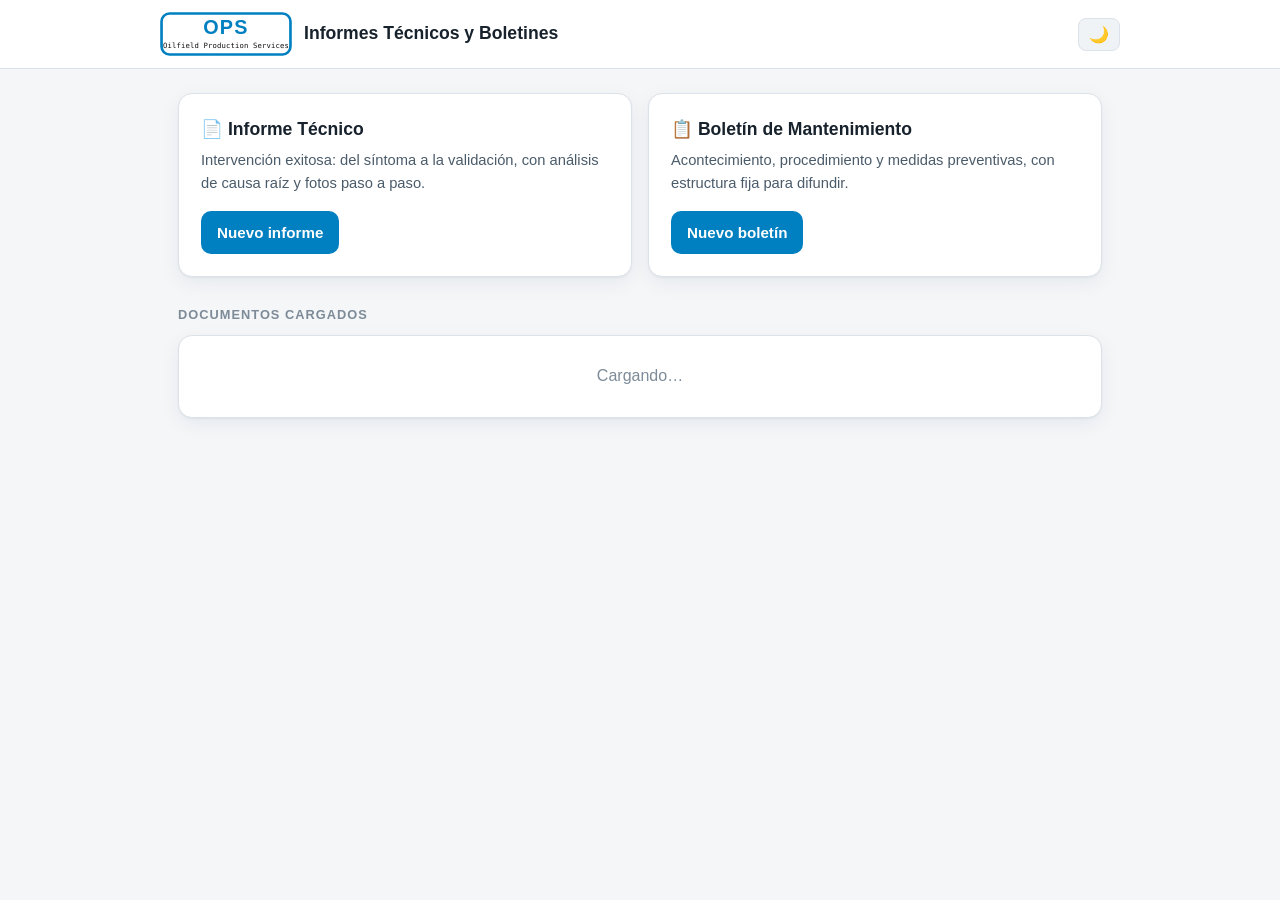
==== index.html @ 0686e3c4 "PDF con formato de empresa: pagina dedicada imprimir.html + paged.js - imprimir.html: pagina el docu" ====
<!doctype html>
<html lang="es">
<head>
  <meta charset="utf-8">
  <meta name="viewport" content="width=device-width, initial-scale=1">
  <title>Informes Técnicos y Boletines · OPS</title>
  <link rel="preconnect" href="https://script.google.com">
  <link rel="preconnect" href="https://script.googleusercontent.com">
  <link rel="preconnect" href="https://lh3.googleusercontent.com">
  <link rel="stylesheet" href="css/estilos.css?v=20260915b">
</head>
<body>
  <header class="top">
    <div class="wrap brand">
      <img class="logo-ops" src="img/logo-ops.svg?v=20260915b" alt="OPS — Oilfield Production Services">
      <h1>Informes Técnicos y Boletines</h1>
      <span class="sep"></span>
    </div>
  </header>

  <main class="wrap">
    <div class="accesos">
      <div class="acceso">
        <h2>📄 Informe Técnico</h2>
        <p>Intervención exitosa: del síntoma a la validación, con análisis de causa raíz y fotos paso a paso.</p>
        <a class="btn" href="informe.html">Nuevo informe</a>
      </div>
      <div class="acceso">
        <h2>📋 Boletín de Mantenimiento</h2>
        <p>Acontecimiento, procedimiento y medidas preventivas, con estructura fija para difundir.</p>
        <a class="btn" href="boletin.html">Nuevo boletín</a>
      </div>
    </div>

    <div id="aviso-demo" class="aviso" hidden>
      <strong>Modo demo:</strong> todavía no hay backend configurado. Lo que cargues se guarda sólo en este navegador
      (<code>localStorage</code>). Al desplegar el Apps Script y completar <code>js/config.js</code>, pasa a la Google Sheet + Drive.
    </div>

    <div class="sec-title">Documentos cargados</div>
    <div id="lista" class="docs">
      <div class="vacio">Cargando…</div>
    </div>
  </main>

  <script src="js/config.js?v=20260915b"></script>
  <script src="js/common.js?v=20260915b"></script>
  <script src="js/plantillas.js?v=20260915b"></script>
  <script src="js/backend.js?v=20260915b"></script>
  <script>
    if (!Backend.hayBackend()) { const a = document.getElementById("aviso-demo"); if (a) a.hidden = false; }

    (function () {
      const cont = document.getElementById("lista");
      const CACHE = "it_docs_cache";

      function pintar(docs) {
        if (!docs || !docs.length) { cont.innerHTML = '<div class="vacio">Todavía no hay documentos. Creá el primero arriba.</div>'; return; }
        cont.innerHTML = "";
        for (const d of docs) {
          const pl = plantillaDe(d.tipo) || {};
          const esBol = d.tipo === "boletin_mantenimiento";
          const titulo = (d.meta && d.meta.titulo) || pl.nombre || d.tipo;
          const row = el("div", { class: "doc-row" });
          const izq = el("a", { class: "doc-main", href: "ver.html?id=" + encodeURIComponent(d.id) });
          izq.append(
            el("span", { class: "badge" + (esBol ? " bol" : "") }, esBol ? "BOLETÍN" : "INFORME"),
            el("div", { class: "doc-tit" },
              el("div", { class: "titulo" }, titulo),
              el("div", { class: "id" }, d.id + (d.meta && d.meta.dominio ? " · " + d.meta.dominio : ""))
            )
          );
          const der = el("div", { class: "doc-side" },
            el("div", { class: "fecha" }, formatearFecha(d.creado)),
            el("span", { class: "estado" + (d.estado === "finalizado" ? " final" : "") }, d.estado || "borrador"),
            el("a", { class: "doc-pdf", href: "imprimir.html?id=" + encodeURIComponent(d.id), title: "Imprimir / PDF" }, "🖨 PDF")
          );
          row.append(izq, der);
          cont.append(row);
        }
      }

      // 1) instantáneo desde caché (no esperamos la red para ver la lista)
      const cache = cacheGet(CACHE);
      if (cache && cache.length) pintar(cache);

      // 2) refresco en 2º plano; si la red corta, conserva lo cacheado
      Backend.listarDocs().then(function (r) {
        if (r && r.ok && Array.isArray(r.docs)) { cacheSet(CACHE, r.docs); pintar(r.docs); }
        else if (!(cache && cache.length)) {
          cont.innerHTML = '<div class="vacio">No se pudo cargar la lista (la red cortó). <a href="index.html">Reintentar</a></div>';
        }
      });
    })();
  </script>
</body>
</html>
---- css/estilos.css ----
/* estilos.css — base del sistema (tokens + tema claro/oscuro). OPS azul #0080C0. */

:root {
  --azul: #0080C0; --azul-osc: #005f90; --azul-suave: #e4f1f8;
  --bg: #f4f6f8; --surface: #ffffff; --surface-2: #f0f3f6;
  --ink: #17222c; --ink-soft: #4a5b6a; --ink-faint: #7d8b98;
  --line: #dbe2e9; --line-strong: #c3ccd6;
  --ok: #2f9e44; --warn: #e8590c; --crit: #c92a2a;
  --radio: 10px; --sombra: 0 1px 2px rgba(20,40,60,.05), 0 6px 20px rgba(20,40,60,.06);
}
html.oscuro {
  --azul: #37a5da; --azul-osc: #52b4e6; --azul-suave: #16303e;
  --bg: #10161c; --surface: #19222b; --surface-2: #1f2a34;
  --ink: #e7edf2; --ink-soft: #aab8c4; --ink-faint: #7a8894;
  --line: #2a3742; --line-strong: #3a4a57;
  --sombra: 0 1px 2px rgba(0,0,0,.3), 0 8px 24px rgba(0,0,0,.35);
  color-scheme: dark;
}

* { box-sizing: border-box; }
body {
  margin: 0; background: var(--bg); color: var(--ink);
  font: 16px/1.55 -apple-system, BlinkMacSystemFont, "Segoe UI", Roboto, sans-serif;
  -webkit-font-smoothing: antialiased;
}
.wrap { max-width: 960px; margin: 0 auto; padding: 0 18px; }
a { color: var(--azul); }

/* ---- header / marca ---- */
header.top { background: var(--surface); border-bottom: 1px solid var(--line); position: sticky; top: 0; z-index: 10; }
.brand { display: flex; align-items: center; gap: 12px; padding: 12px 0; }
.brand .logo { width: 34px; height: 34px; border-radius: 8px; background: var(--azul); display: grid; place-items: center; color: #fff; font-weight: 700; }
.brand .logo-ops { height: 44px; width: auto; display: block; }
.brand a.home { display: flex; align-items: center; gap: 12px; text-decoration: none; color: inherit; }
.brand h1 { font-size: 1.1rem; margin: 0; font-weight: 700; }
.brand .sep { flex: 1; }
.tema-toggle { background: var(--surface-2); border: 1px solid var(--line); border-radius: 8px; padding: 6px 10px; cursor: pointer; font-size: 1rem; color: var(--ink); }

/* ---- botones ---- */
.btn { display: inline-flex; align-items: center; gap: 8px; background: var(--azul); color: #fff; border: 0;
  border-radius: var(--radio); padding: 10px 16px; font-size: .95rem; font-weight: 600; cursor: pointer; text-decoration: none; }
.btn:hover { background: var(--azul-osc); }
.btn.ghost { background: var(--surface); color: var(--ink); border: 1px solid var(--line-strong); }

/* ---- tarjetas de acceso ---- */
.accesos { display: grid; grid-template-columns: repeat(auto-fit, minmax(260px, 1fr)); gap: 16px; margin: 24px 0; }
.acceso { background: var(--surface); border: 1px solid var(--line); border-radius: 14px; padding: 22px; box-shadow: var(--sombra); }
.acceso h2 { margin: 0 0 6px; font-size: 1.1rem; }
.acceso p { margin: 0 0 16px; color: var(--ink-soft); font-size: .92rem; }

/* ---- lista de documentos ---- */
.docs { background: var(--surface); border: 1px solid var(--line); border-radius: 14px; overflow: hidden; box-shadow: var(--sombra); }
.doc-row { display: flex; gap: 12px; align-items: center; padding: 10px 16px; border-top: 1px solid var(--line); }
.doc-row:first-child { border-top: 0; }
.doc-main { flex: 1 1 auto; display: flex; align-items: center; gap: 12px; text-decoration: none; color: inherit; min-width: 0; }
.doc-main:hover .titulo { color: var(--azul); }
.doc-tit { min-width: 0; }
.doc-side { display: flex; align-items: center; gap: 12px; flex: none; }
.doc-pdf { text-decoration: none; font-size: .8rem; font-weight: 600; color: var(--azul); border: 1px solid var(--line-strong); border-radius: 7px; padding: 5px 9px; white-space: nowrap; }
.doc-pdf:hover { background: var(--azul-suave); border-color: var(--azul); }
.badge { font-size: .7rem; font-weight: 700; padding: 3px 8px; border-radius: 999px; background: var(--azul-suave); color: var(--azul); white-space: nowrap; }
.badge.bol { background: #f6ecd9; color: var(--warn); }
html.oscuro .badge.bol { background: #33280f; }
.doc-row .id { font-family: ui-monospace, monospace; font-size: .8rem; color: var(--ink-faint); }
.doc-row .titulo { font-weight: 600; }
.doc-row .fecha { color: var(--ink-faint); font-size: .82rem; }
.estado { font-size: .72rem; padding: 2px 8px; border-radius: 999px; border: 1px solid var(--line-strong); color: var(--ink-soft); }
.estado.final { border-color: var(--ok); color: var(--ok); }

.aviso { background: var(--azul-suave); border: 1px solid var(--azul); color: var(--ink); border-radius: 12px; padding: 14px 16px; margin: 20px 0; font-size: .9rem; }
.vacio { padding: 28px; text-align: center; color: var(--ink-faint); }
.sec-title { font-size: .8rem; text-transform: uppercase; letter-spacing: .08em; color: var(--ink-faint); font-weight: 700; margin: 28px 0 10px; }

/* ====================== EDITOR ====================== */
.editor-head { display: flex; align-items: baseline; gap: 12px; flex-wrap: wrap; margin: 20px 0 6px; }
.editor-head h2 { margin: 0; font-size: 1.3rem; }
.editor-head .id { font-family: ui-monospace, monospace; font-size: .8rem; color: var(--ink-faint); }
.editor-head .estado { }
.editor-sub { color: var(--ink-soft); font-size: .9rem; margin: 0 0 18px; }

.seccion { background: var(--surface); border: 1px solid var(--line); border-radius: 14px; padding: 18px 18px 20px; margin: 0 0 16px; box-shadow: var(--sombra); }
.seccion > h3 { margin: 0 0 14px; font-size: 1.05rem; display: flex; align-items: center; gap: 10px; }
.seccion > h3 .num { width: 26px; height: 26px; flex: none; display: grid; place-items: center; border-radius: 7px; background: var(--azul-suave); color: var(--azul); font: 700 .82rem ui-monospace, monospace; }
.seccion > h3 .oblig { font-size: .62rem; font-weight: 700; color: var(--crit); border: 1px solid var(--crit); border-radius: 999px; padding: 1px 7px; letter-spacing: .04em; }

.campos-grid { display: grid; grid-template-columns: repeat(auto-fit, minmax(220px, 1fr)); gap: 12px 16px; }
.campo { display: flex; flex-direction: column; gap: 5px; }
.campo > label { font-size: .82rem; font-weight: 600; color: var(--ink-soft); }
.campo > label .req { color: var(--crit); }
.campo input, .campo select, .campo textarea {
  width: 100%; padding: 9px 10px; border: 1px solid var(--line-strong); border-radius: 8px;
  background: var(--surface); color: var(--ink); font: inherit;
}
.campo input:focus, .campo select:focus, .campo textarea:focus { outline: 2px solid var(--azul); outline-offset: 1px; border-color: var(--azul); }
.campo.invalido input, .campo.invalido select, .campo.invalido textarea { border-color: var(--crit); }

.campos-extra { display: grid; grid-template-columns: repeat(auto-fit, minmax(220px, 1fr)); gap: 10px 16px; margin: 0 0 14px; padding: 12px; background: var(--surface-2); border-radius: 10px; }

/* rango de fechas (Desde–Hasta) */
.rango-fecha { display: flex; gap: 10px; }
.rango-celda { flex: 1; min-width: 0; display: flex; flex-direction: column; gap: 3px; }
.rango-celda .rango-lbl { font-size: .72rem; color: var(--ink-faint); }

/* ---- editor de bloques (texto + imagen intercalados) ---- */
.bloques { display: flex; flex-direction: column; }
.bloque { position: relative; border: 1px solid var(--line); border-radius: 10px; padding: 10px 10px 8px; margin: 2px 0; background: var(--surface); }
.bloque .ctrls { position: absolute; top: 6px; right: 6px; display: flex; gap: 4px; }
.bloque .ctrls button { width: 26px; height: 26px; border: 1px solid var(--line); background: var(--surface-2); border-radius: 6px; cursor: pointer; color: var(--ink-soft); font-size: .8rem; line-height: 1; }
.bloque .ctrls button:hover { color: var(--ink); border-color: var(--line-strong); }
.bloque textarea { width: 100%; border: 0; background: transparent; color: var(--ink); font: inherit; resize: none; min-height: 46px; padding: 4px 70px 4px 4px; overflow: hidden; }
.bloque textarea:focus { outline: none; }
.bloque.img { display: flex; flex-direction: column; gap: 8px; align-items: flex-start; }
.bloque.img img { border-radius: 8px; border: 1px solid var(--line); max-height: 340px; object-fit: contain; background: var(--surface-2); }
.bloque.img.full img { width: 100%; } .bloque.img.media img { max-width: 60%; } .bloque.img.chica img { max-width: 34%; }
.bloque.img .cap { width: 100%; display: flex; gap: 8px; align-items: center; }
.bloque.img .cap input { flex: 1; padding: 6px 9px; border: 1px solid var(--line); border-radius: 7px; background: var(--surface); color: var(--ink); font: italic .88rem inherit; }
.bloque.img .cap select { padding: 6px; border: 1px solid var(--line); border-radius: 7px; background: var(--surface); color: var(--ink); }
.bloque.img .cap .peso { font-size: .74rem; color: var(--ink-faint); white-space: nowrap; }

.add-bar { display: flex; gap: 6px; justify-content: center; padding: 3px 0; opacity: .5; transition: opacity .15s; }
.bloques:hover .add-bar, .add-bar:hover { opacity: 1; }
.add-bar button { font-size: .78rem; padding: 4px 10px; border: 1px dashed var(--line-strong); background: transparent; color: var(--ink-soft); border-radius: 7px; cursor: pointer; }
.add-bar button:hover { color: var(--azul); border-color: var(--azul); }
.bloques-vacio .add-bar { opacity: 1; }

/* ---- editor de tabla ---- */
.tabla-editor { width: 100%; border-collapse: collapse; }
.tabla-editor th { text-align: left; font-size: .78rem; color: var(--ink-faint); padding: 4px 8px; font-weight: 600; }
.tabla-editor td { padding: 3px 4px; }
.tabla-editor td input { width: 100%; padding: 7px 8px; border: 1px solid var(--line); border-radius: 7px; background: var(--surface); color: var(--ink); font: inherit; }
.tabla-editor td.x { width: 34px; text-align: center; }
.tabla-editor td.x button { border: 0; background: transparent; color: var(--ink-faint); cursor: pointer; font-size: 1rem; }
.btn-fila { margin-top: 8px; font-size: .82rem; padding: 6px 12px; border: 1px dashed var(--line-strong); background: transparent; color: var(--azul); border-radius: 8px; cursor: pointer; }

/* ---- barra de acciones ---- */
.barra-acciones { position: sticky; bottom: 0; margin: 18px -18px 0; padding: 12px 18px; background: var(--surface); border-top: 1px solid var(--line); display: flex; gap: 10px; align-items: center; flex-wrap: wrap; z-index: 5; }
.barra-acciones .sep { flex: 1; }
.msg { padding: 8px 12px; border-radius: 8px; font-size: .88rem; }
.msg.ok { background: var(--green-soft, #e7f1e2); color: var(--ok); }
.msg.err { background: #fdeceb; color: var(--crit); }
html.oscuro .msg.ok { background: #1d2f1c; } html.oscuro .msg.err { background: #3a1f1e; }
.faltantes { margin: 8px 0 0; padding: 10px 12px; border: 1px solid var(--crit); border-radius: 8px; background: #fdeceb; color: var(--crit); font-size: .85rem; }
html.oscuro .faltantes { background: #3a1f1e; }
.faltantes ul { margin: 6px 0 0; padding-left: 20px; }
.procesando { font-size: .82rem; color: var(--azul); padding: 4px 0; }

/* ====================== VISTA / DOCUMENTO (lectura + PDF) ====================== */
.doc-acciones { display: flex; gap: 10px; align-items: center; margin: 18px 0; flex-wrap: wrap; }
.doc-acciones .sep { flex: 1; }
.documento { background: var(--surface); border: 1px solid var(--line); border-radius: 14px; padding: 40px 44px; box-shadow: var(--sombra); max-width: 820px; margin: 0 auto 40px; }
.doc-cabecera { border-bottom: 3px solid var(--azul); padding-bottom: 16px; margin-bottom: 24px; }
.doc-marca { display: flex; align-items: center; gap: 12px; color: var(--ink-soft); font-weight: 600; font-size: .85rem; }
.doc-logo { height: 50px; width: auto; display: block; flex: none; }
.doc-cabecera h1 { font-size: 1.7rem; margin: 12px 0 6px; line-height: 1.15; }
.doc-id { font-family: ui-monospace, monospace; font-size: .82rem; color: var(--ink-faint); }
.doc-sec { margin: 0 0 22px; }
.doc-sec h2 { font-size: 1.05rem; color: var(--azul); border-bottom: 1px solid var(--line); padding-bottom: 5px; margin: 0 0 12px; }
.doc-sec .vacio-sec { color: var(--ink-faint); font-style: italic; font-size: .9rem; }
.doc-dl { display: grid; grid-template-columns: max-content 1fr; gap: 6px 18px; margin: 0; }
.doc-dl dt { color: var(--ink-soft); font-size: .88rem; font-weight: 600; }
.doc-dl dd { margin: 0; font-size: .92rem; }
/* datos en grilla multi-columna (más presentable, tipo informe) */
.doc-campos { display: grid; grid-template-columns: repeat(auto-fill, minmax(190px, 1fr)); gap: 9px 22px; margin: 2px 0; }
.doc-campo { display: flex; flex-direction: column; gap: 1px; border-bottom: 1px solid var(--line); padding-bottom: 4px; min-width: 0; }
.doc-campo .k { font-size: .66rem; text-transform: uppercase; letter-spacing: .04em; color: var(--ink-faint); font-weight: 600; }
.doc-campo .v { font-size: .95rem; color: var(--ink); word-break: break-word; }
.doc-cuerpo p { margin: 0 0 10px; }
.doc-cuerpo figure { margin: 14px 0; text-align: center; }
.doc-cuerpo figure.media img { max-width: 60%; } .doc-cuerpo figure.chica img { max-width: 34%; } .doc-cuerpo figure.full img { width: 100%; }
.doc-cuerpo figure img { border: 1px solid var(--line); border-radius: 8px; max-height: 420px; object-fit: contain; }
.doc-cuerpo figcaption { font-style: italic; font-size: .84rem; color: var(--ink-soft); margin-top: 5px; }
.doc-tabla { width: 100%; border-collapse: collapse; font-size: .9rem; }
.doc-tabla th, .doc-tabla td { border: 1px solid var(--line); padding: 6px 10px; text-align: left; }
.doc-tabla th { background: var(--surface-2); color: var(--ink-soft); }
.doc-tabla tfoot .total td { font-weight: 700; background: var(--surface-2); border-top: 2px solid var(--line-strong); }
.doc-tabla tfoot .total td:last-child { text-align: right; }

@media print {
  :root { --bg: #fff; --surface: #fff; --ink: #111; --ink-soft: #333; --ink-faint: #666; --line: #ccc; --sombra: none; }
  html.oscuro { --bg:#fff; --surface:#fff; --ink:#111; --ink-soft:#333; --line:#ccc; color-scheme: light; }
  .top, .doc-acciones, .barra-acciones { display: none !important; }
  body { background: #fff; }
  .documento { border: 0; box-shadow: none; border-radius: 0; padding: 0; max-width: none; margin: 0; }
  .doc-sec { break-inside: avoid; }
  .doc-cuerpo figure, .doc-tabla tr { break-inside: avoid; }
  .doc-sec h2 { break-after: avoid; }
  @page { margin: 1.6cm; }
}
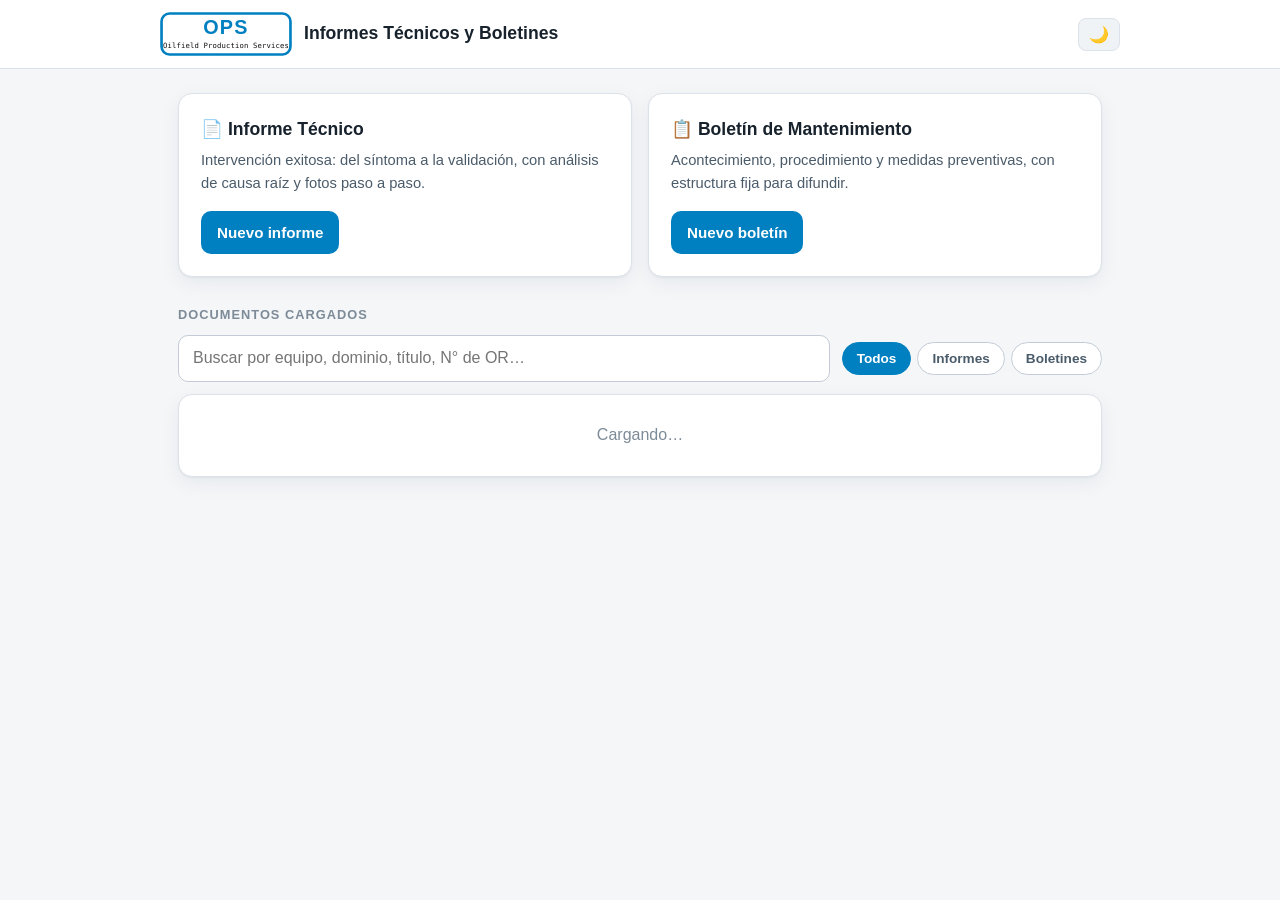
==== commit 8eb5654a: "PDF con nombre = ID + buscador en Documentos cargados - imprimir.html: document.title = doc.id -> el" ====
--- a/index.html
+++ b/index.html
@@ -7,12 +7,13 @@
   <link rel="preconnect" href="https://script.google.com">
   <link rel="preconnect" href="https://script.googleusercontent.com">
   <link rel="preconnect" href="https://lh3.googleusercontent.com">
-  <link rel="stylesheet" href="css/estilos.css?v=20260915b">
+  <link rel="prefetch" href="js/paged.polyfill.js?v=20260916e" as="script">
+  <link rel="stylesheet" href="css/estilos.css?v=20260916e">
 </head>
 <body>
   <header class="top">
     <div class="wrap brand">
-      <img class="logo-ops" src="img/logo-ops.svg?v=20260915b" alt="OPS — Oilfield Production Services">
+      <img class="logo-ops" src="img/logo-ops.svg?v=20260916e" alt="OPS — Oilfield Production Services">
       <h1>Informes Técnicos y Boletines</h1>
       <span class="sep"></span>
     </div>
@@ -38,24 +39,37 @@
     </div>
 
     <div class="sec-title">Documentos cargados</div>
+    <div class="buscador">
+      <input id="q" type="search" placeholder="Buscar por equipo, dominio, título, N° de OR…" autocomplete="off">
+      <div class="filtros-tipo">
+        <button type="button" class="chip-tipo activo" data-tipo="">Todos</button>
+        <button type="button" class="chip-tipo" data-tipo="informe_intervencion">Informes</button>
+        <button type="button" class="chip-tipo" data-tipo="boletin_mantenimiento">Boletines</button>
+      </div>
+    </div>
     <div id="lista" class="docs">
       <div class="vacio">Cargando…</div>
     </div>
   </main>
 
-  <script src="js/config.js?v=20260915b"></script>
-  <script src="js/common.js?v=20260915b"></script>
-  <script src="js/plantillas.js?v=20260915b"></script>
-  <script src="js/backend.js?v=20260915b"></script>
+  <script src="js/config.js?v=20260916e"></script>
+  <script src="js/common.js?v=20260916e"></script>
+  <script src="js/plantillas.js?v=20260916e"></script>
+  <script src="js/backend.js?v=20260916e"></script>
   <script>
     if (!Backend.hayBackend()) { const a = document.getElementById("aviso-demo"); if (a) a.hidden = false; }
 
     (function () {
       const cont = document.getElementById("lista");
       const CACHE = "it_docs_cache";
+      var TODOS = [];
+      var filtroTipo = "";
 
       function pintar(docs) {
-        if (!docs || !docs.length) { cont.innerHTML = '<div class="vacio">Todavía no hay documentos. Creá el primero arriba.</div>'; return; }
+        if (!docs || !docs.length) {
+          cont.innerHTML = '<div class="vacio">' + (TODOS.length ? "No hay documentos que coincidan con la búsqueda." : "Todavía no hay documentos. Creá el primero arriba.") + '</div>';
+          return;
+        }
         cont.innerHTML = "";
         for (const d of docs) {
           const pl = plantillaDe(d.tipo) || {};
@@ -80,13 +94,37 @@
         }
       }
 
-      // 1) instantáneo desde caché (no esperamos la red para ver la lista)
+      function aplicar() {
+        var q = (document.getElementById("q").value || "").toLowerCase().trim();
+        var f = TODOS.filter(function (d) {
+          if (filtroTipo && d.tipo !== filtroTipo) return false;
+          if (!q) return true;
+          var m = d.meta || {};
+          var hay = [d.id, m.titulo, m.dominio, m.tipo_equipo, m.marca, m.modelo, m.obra, m.base, m.nro_or, m.autor, m.emisor]
+            .filter(Boolean).join(" ").toLowerCase();
+          return hay.indexOf(q) !== -1;
+        });
+        pintar(f);
+      }
+
+      function cargar(docs) { TODOS = docs || []; aplicar(); }
+
+      document.getElementById("q").addEventListener("input", aplicar);
+      Array.prototype.forEach.call(document.querySelectorAll(".chip-tipo"), function (b) {
+        b.addEventListener("click", function () {
+          filtroTipo = b.getAttribute("data-tipo") || "";
+          Array.prototype.forEach.call(document.querySelectorAll(".chip-tipo"), function (x) { x.classList.toggle("activo", x === b); });
+          aplicar();
+        });
+      });
+
+      // 1) instantáneo desde caché
       const cache = cacheGet(CACHE);
-      if (cache && cache.length) pintar(cache);
+      if (cache && cache.length) cargar(cache);
 
       // 2) refresco en 2º plano; si la red corta, conserva lo cacheado
       Backend.listarDocs().then(function (r) {
-        if (r && r.ok && Array.isArray(r.docs)) { cacheSet(CACHE, r.docs); pintar(r.docs); }
+        if (r && r.ok && Array.isArray(r.docs)) { cacheSet(CACHE, r.docs); cargar(r.docs); }
         else if (!(cache && cache.length)) {
           cont.innerHTML = '<div class="vacio">No se pudo cargar la lista (la red cortó). <a href="index.html">Reintentar</a></div>';
         }
--- a/css/estilos.css
+++ b/css/estilos.css
@@ -71,6 +71,15 @@
 .vacio { padding: 28px; text-align: center; color: var(--ink-faint); }
 .sec-title { font-size: .8rem; text-transform: uppercase; letter-spacing: .08em; color: var(--ink-faint); font-weight: 700; margin: 28px 0 10px; }
 
+/* buscador de documentos */
+.buscador { display: flex; gap: 12px; align-items: center; margin: 0 0 12px; flex-wrap: wrap; }
+.buscador #q { flex: 1; min-width: 220px; padding: 10px 14px; border: 1px solid var(--line-strong); border-radius: 10px; background: var(--surface); color: var(--ink); font: inherit; }
+.buscador #q:focus { outline: 2px solid var(--azul); outline-offset: 1px; border-color: var(--azul); }
+.filtros-tipo { display: flex; gap: 6px; }
+.chip-tipo { padding: 8px 14px; border: 1px solid var(--line-strong); background: var(--surface); color: var(--ink-soft); border-radius: 999px; cursor: pointer; font-size: .85rem; font-weight: 600; }
+.chip-tipo:hover { border-color: var(--azul); color: var(--azul); }
+.chip-tipo.activo { background: var(--azul); color: #fff; border-color: var(--azul); }
+
 /* ====================== EDITOR ====================== */
 .editor-head { display: flex; align-items: baseline; gap: 12px; flex-wrap: wrap; margin: 20px 0 6px; }
 .editor-head h2 { margin: 0; font-size: 1.3rem; }
@@ -151,10 +160,14 @@
 .doc-cabecera { border-bottom: 3px solid var(--azul); padding-bottom: 16px; margin-bottom: 24px; }
 .doc-marca { display: flex; align-items: center; gap: 12px; color: var(--ink-soft); font-weight: 600; font-size: .85rem; }
 .doc-logo { height: 50px; width: auto; display: block; flex: none; }
+.doc-tipo { flex: 1; text-transform: uppercase; letter-spacing: .06em; font-size: .78rem; }
+.doc-estado-badge { font-size: .64rem; font-weight: 700; letter-spacing: .05em; padding: 3px 9px; border-radius: 999px; border: 1px solid var(--line-strong); color: var(--ink-faint); }
+.doc-estado-badge.fin { border-color: var(--ok); color: var(--ok); }
 .doc-cabecera h1 { font-size: 1.7rem; margin: 12px 0 6px; line-height: 1.15; }
 .doc-id { font-family: ui-monospace, monospace; font-size: .82rem; color: var(--ink-faint); }
 .doc-sec { margin: 0 0 22px; }
-.doc-sec h2 { font-size: 1.05rem; color: var(--azul); border-bottom: 1px solid var(--line); padding-bottom: 5px; margin: 0 0 12px; }
+.doc-sec h2 { font-size: 1.05rem; color: var(--azul); border-bottom: 1px solid var(--line); padding-bottom: 5px; margin: 0 0 12px; display: flex; align-items: center; gap: 9px; }
+.doc-sec-num { flex: none; width: 22px; height: 22px; display: inline-grid; place-items: center; background: var(--azul); color: #fff; border-radius: 6px; font-size: .72rem; font-weight: 700; }
 .doc-sec .vacio-sec { color: var(--ink-faint); font-style: italic; font-size: .9rem; }
 .doc-dl { display: grid; grid-template-columns: max-content 1fr; gap: 6px 18px; margin: 0; }
 .doc-dl dt { color: var(--ink-soft); font-size: .88rem; font-weight: 600; }
@@ -181,7 +194,6 @@
   .top, .doc-acciones, .barra-acciones { display: none !important; }
   body { background: #fff; }
   .documento { border: 0; box-shadow: none; border-radius: 0; padding: 0; max-width: none; margin: 0; }
-  .doc-sec { break-inside: avoid; }
   .doc-cuerpo figure, .doc-tabla tr { break-inside: avoid; }
   .doc-sec h2 { break-after: avoid; }
   @page { margin: 1.6cm; }
